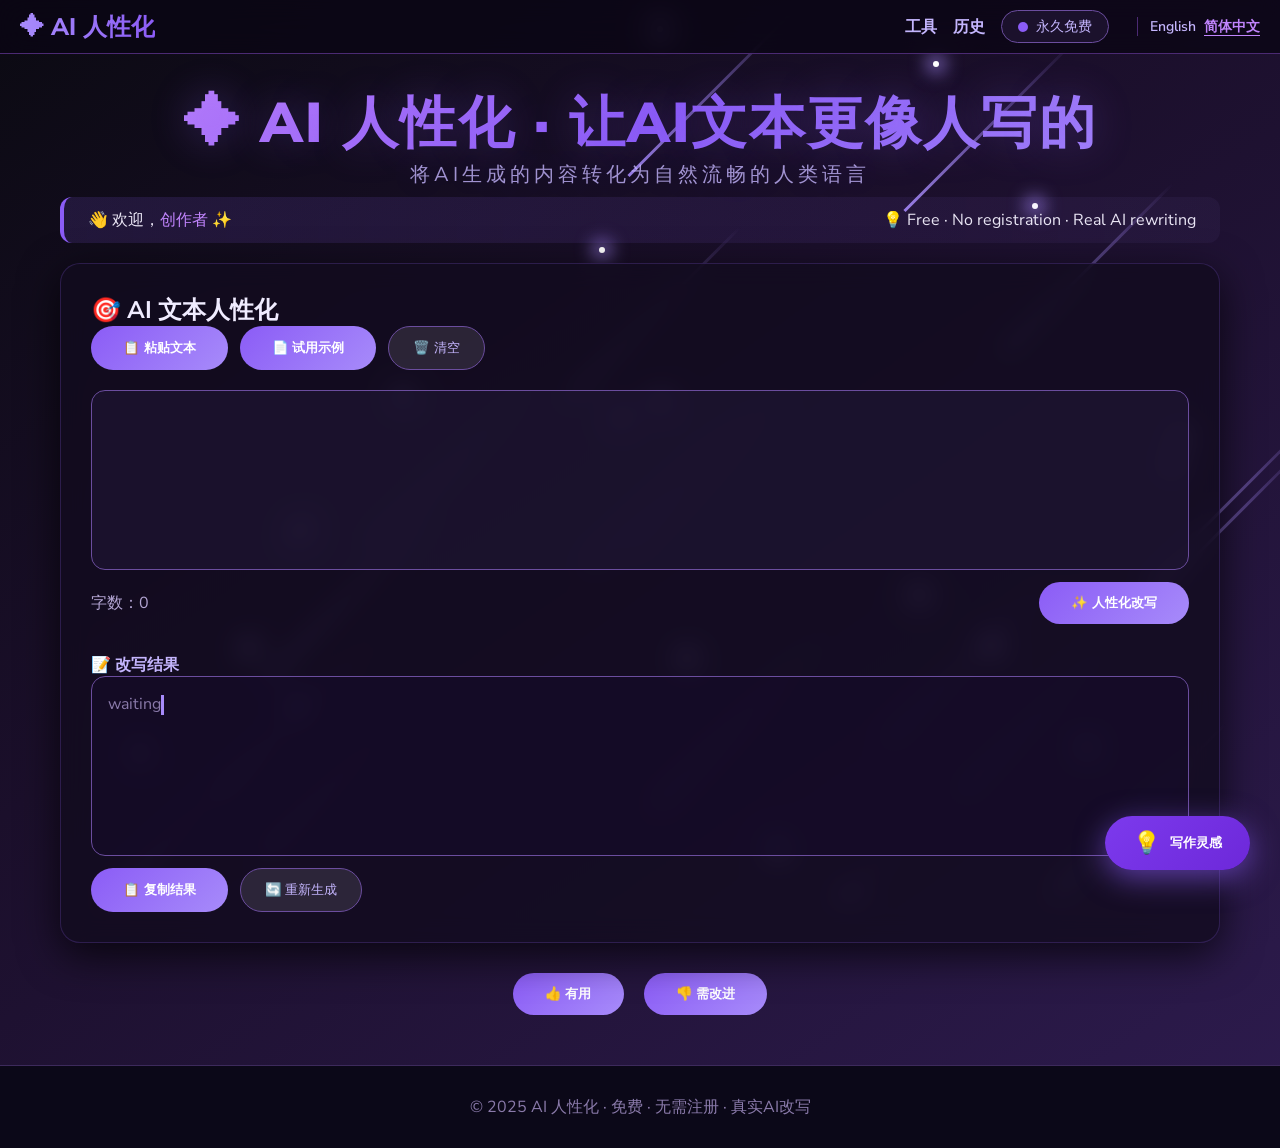
==== index.html @ b2bc5749 "Add files via upload" ====
<!DOCTYPE html>
<html lang="zh-CN">
<head>
    <meta charset="utf-8"/>
    <meta name="viewport" content="width=device-width, initial-scale=1, shrink-to-fit=no"/>
    <title>AI 人性化 · 免费AI文本改写</title>
    <link href="https://fonts.googleapis.com/css?family=Nunito+Sans:400,600,700,800&display=swap" rel="stylesheet"/>
    <link rel="stylesheet" href="../style.css"/>
</head>
<body>
<div id="meteor-container"></div>
<nav class="navbar-custom">
    <div class="brand" id="brandLogo">✦ AI 人性化</div>
    <div class="nav-links">
        <a href="#tool">工具</a>
        <a href="#" id="historyLink">历史</a>
        <span class="usage-badge">
            <span class="badge-dot"></span>
            <span>永久免费</span>
        </span>
        <div class="lang-switch">
            <a href="../" title="English">English</a>
            <a class="curr" href="./" title="简体中文">简体中文</a>
        </div>
    </div>
</nav>
<div class="container" style="margin-top:20px;">
    <div class="main-title">
        ✦ AI 人性化 · 让AI文本更像人写的
        <span class="sub">将AI生成的内容转化为自然流畅的人类语言</span>
    </div>
    <div class="welcome-banner">
        <div class="greeting">👋 欢迎，<span style="color:#c084fc;">创作者</span> ✨</div>
        <div class="daily-tip" id="dailyTip">💡 完全免费 · 无需注册 · 真实AI改写</div>
    </div>
    <div id="tool" class="card-glass">
        <h2 style="color:#f0ecff;">🎯 AI 文本人性化</h2>
        <div style="display:flex; gap:12px; flex-wrap:wrap; margin-bottom:20px;">
            <button class="btn-primary-glow" id="pasteBtn">📋 粘贴文本</button>
            <button class="btn-primary-glow" id="sampleBtn">📄 试用示例</button>
            <button class="btn-secondary" id="clearBtn">🗑️ 清空</button>
        </div>
        <div class="editable-div" contenteditable="true" id="inputText" placeholder="在此粘贴或输入AI生成的文本..."></div>
        <div style="display:flex; justify-content:space-between; align-items:center; margin-top:12px;">
            <span style="color:#b4a6d4;">字数：<span id="wordCount">0</span></span>
            <button class="btn-primary-glow" id="humanizeBtn">✨ 人性化改写</button>
        </div>
        <div style="margin-top:30px;">
            <h4 style="color:#c4b5fd;">📝 改写结果</h4>
            <div class="output-view" id="outputArea">
                <span style="color:#8a7aaa;">等待改写...</span>
                <span class="blinking-cursor"></span>
            </div>
            <div style="display:flex; gap:12px; margin-top:12px; flex-wrap:wrap;">
                <button class="btn-primary-glow" id="copyOutputBtn">📋 复制结果</button>
                <button class="btn-secondary" id="regenerateBtn">🔄 重新生成</button>
            </div>
        </div>
        <div class="status-bar" id="statusBar" style="display:none;">
            <div>AI 检测分数：<span class="score" id="aiScore">--</span></div>
            <div style="margin-top:8px;">
                <span id="statusText" style="color:#c4b5fd;">等待检测...</span>
            </div>
        </div>
    </div>
    <div id="historyPanel" class="card-glass" style="display:none;">
        <h4 style="color:#c084fc;">📂 历史记录</h4>
        <div id="historyList"><p style="color:#8a7aaa;">暂无记录</p></div>
    </div>
    <div style="display:flex; gap:20px; margin:20px 0; justify-content:center;">
        <button class="btn-primary-glow" id="likeBtn">👍 有用</button>
        <button class="btn-primary-glow" id="dislikeBtn">👎 需改进</button>
    </div>
</div>
<button class="floating-tip" id="inspireBtn">
    <span style="font-size:22px;">💡</span> 写作灵感
</button>
<footer style="background:#0b0818; border-top:1px solid #3d2a5c; padding:30px 0; margin-top:50px; text-align:center; color:#8a7aaa;">
    <p>© 2025 AI 人性化 · 免费 · 无需注册 · 真实AI改写</p>
</footer>
<script src="../script.js"></script>
</body>
</html>
---- style.css ----
/* ===== 全部样式 ===== */
* { box-sizing: border-box; margin:0; padding:0; }
body {
    background: linear-gradient(145deg, #0b0a12 0%, #1b0f2b 40%, #2d1b4e 100%);
    color: #eae6f5;
    font-family: 'Nunito Sans', sans-serif;
    min-height: 100vh;
    padding-top: 70px;
    margin:0;
    overflow-x: hidden;
    position: relative;
}
#meteor-container {
    position: fixed;
    top: 0;
    left: 0;
    width: 100%;
    height: 100%;
    pointer-events: none;
    z-index: 0;
    overflow: hidden;
}
.meteor {
    position: absolute;
    width: 6px;
    height: 6px;
    background: #fff;
    border-radius: 50%;
    box-shadow: 0 0 18px 6px rgba(167, 139, 250, 0.8);
    animation: meteor-fall linear infinite;
}
.meteor::after {
    content: '';
    position: absolute;
    top: 0;
    left: 0;
    width: 240px;
    height: 3px;
    background: linear-gradient(to left, rgba(167,139,250,0), rgba(167,139,250,0.9));
    transform: rotate(-45deg) translateX(-90px);
}
@keyframes meteor-fall {
    0% { transform: translate(0, 0) scale(1); opacity: 0.9; }
    70% { opacity: 0.9; }
    100% { transform: translate(calc(-80vw), calc(80vh)) scale(0.2); opacity: 0; }
}
.container { max-width: 1200px; margin: 0 auto; padding: 0 20px; position: relative; z-index: 1; }
.card-glass {
    background: rgba(18, 12, 30, 0.8) !important;
    backdrop-filter: blur(12px);
    border: 1px solid rgba(150, 100, 255, 0.2);
    box-shadow: 0 12px 40px rgba(0,0,0,0.7);
    border-radius: 20px;
    padding: 30px;
    margin-bottom: 30px;
}
.navbar-custom {
    position: fixed;
    top:0; left:0; width:100%; z-index:999;
    background: rgba(10, 5, 20, 0.8);
    backdrop-filter: blur(14px);
    border-bottom: 1px solid #4b2a73;
    padding: 10px 20px;
    display: flex;
    align-items: center;
    justify-content: space-between;
    flex-wrap: wrap;
}
.navbar-custom .brand {
    font-size: 24px; font-weight: 800;
    background: linear-gradient(90deg, #a78bfa, #8b5cf6);
    -webkit-background-clip: text;
    -webkit-text-fill-color: transparent;
    cursor: pointer;
}
.navbar-custom .nav-links {
    display: flex;
    align-items: center;
    gap: 16px;
    flex-wrap: wrap;
}
.navbar-custom .nav-links a {
    color: #c4b5fd;
    text-decoration: none;
    font-weight: 600;
    transition: 0.2s;
    cursor: pointer;
}
.navbar-custom .nav-links a:hover { color: #a78bfa; }
.lang-switch {
    display: inline-flex;
    gap: 8px;
    margin-left: 12px;
    border-left: 1px solid #4b2a73;
    padding-left: 12px;
}
.lang-switch a {
    color: #8a7aaa;
    text-decoration: none;
    font-size: 14px;
    font-weight: 600;
    transition: 0.2s;
}
.lang-switch a:hover { color: #a78bfa; }
.lang-switch a.curr {
    color: #c084fc;
    font-weight: 700;
    text-decoration: underline;
    text-underline-offset: 4px;
}
.usage-badge {
    display: inline-flex; align-items: center;
    background: rgba(30,20,50,0.8);
    border-radius: 40px; padding: 6px 16px;
    border: 1px solid #6b4d9e;
    font-size: 14px; color: #c4b5fd;
}
.badge-dot {
    width: 10px; height: 10px; border-radius: 50%;
    background: #8b5cf6; margin-right: 8px;
    animation: pulse 2s infinite;
}
@keyframes pulse { 0%{opacity:0.6;transform:scale(0.9)} 50%{opacity:1;transform:scale(1.2)} }
.main-title {
    text-align: center;
    font-size: 56px;
    font-weight: 900;
    background: linear-gradient(135deg, #c084fc, #8b5cf6, #a78bfa);
    -webkit-background-clip: text;
    -webkit-text-fill-color: transparent;
    text-shadow: 0 0 40px rgba(139, 92, 246, 0.3);
    letter-spacing: 2px;
    margin: 20px 0 10px 0;
    line-height: 1.2;
}
.main-title .sub {
    font-size: 20px;
    font-weight: 400;
    -webkit-text-fill-color: #c4b5fd;
    display: block;
    margin-top: 6px;
    letter-spacing: 4px;
    opacity: 0.8;
}
@media (max-width: 768px) {
    .main-title { font-size: 32px; }
    .main-title .sub { font-size: 16px; }
}
.editable-div {
    width: 100%; min-height: 180px;
    background: rgba(30,20,50,0.7);
    border: 1px solid #6b4d9e;
    border-radius: 14px;
    padding: 16px;
    color: #f0ecff;
    overflow-y: auto;
    white-space: pre-wrap;
}
.editable-div:focus { outline: none; border-color: #a87cff; box-shadow: 0 0 0 3px rgba(168,124,255,0.3); }
.output-view {
    background: rgba(20,10,40,0.6);
    border: 1px solid #6b4d9e;
    border-radius: 14px;
    padding: 16px;
    min-height: 180px;
    position: relative;
    color: #eae6f5;
}
.output-view .blinking-cursor {
    display: inline-block; width: 3px; height: 20px;
    background: #a78bfa; animation: blink 1s step-end infinite;
    vertical-align: middle;
}
@keyframes blink { 0%,100%{opacity:1} 50%{opacity:0} }
.btn-primary-glow {
    background: linear-gradient(135deg, #8b5cf6, #a78bfa);
    border: none; color: #fff; font-weight: 600;
    padding: 12px 32px; border-radius: 40px;
    transition: all 0.3s ease;
    cursor: pointer;
}
.btn-primary-glow:hover {
    transform: translateY(-2px);
    box-shadow: 0 8px 25px rgba(139,92,246,0.5);
    color: #fff;
}
.btn-secondary {
    background: rgba(255,255,255,0.1);
    border: 1px solid #6b4d9e;
    color: #c4b5fd;
    padding: 12px 24px;
    border-radius: 40px;
    cursor: pointer;
    transition: 0.2s;
}
.btn-secondary:hover {
    background: rgba(255,255,255,0.2);
}
.status-bar {
    background: rgba(20,10,40,0.6);
    border-radius: 16px;
    border: 1px solid #6b4d9e;
    padding: 16px 24px;
    margin-top: 20px;
}
.status-bar .score { color: #c084fc; font-weight: 700; }
.welcome-banner {
    background: linear-gradient(90deg, rgba(139,92,246,0.15), rgba(167,139,250,0.05));
    border-left: 4px solid #8b5cf6;
    padding: 12px 24px;
    border-radius: 12px;
    display: flex;
    justify-content: space-between;
    flex-wrap: wrap;
    align-items: center;
    margin-bottom: 20px;
}
.cosmic-particle {
    position: fixed; pointer-events: none;
    background: radial-gradient(circle, #a78bfa, transparent);
    border-radius: 50%; width: 20px; height: 20px;
    animation: float-up 1.5s ease-out forwards;
    z-index: 9999;
}
@keyframes float-up {
    0% { opacity:1; transform: translateY(0) scale(1); }
    100% { opacity:0; transform: translateY(-120px) scale(0); }
}
.floating-tip {
    position: fixed; bottom: 30px; right: 30px;
    background: linear-gradient(135deg, #7c3aed, #6d28d9);
    color: #fff; border: none; border-radius: 60px;
    padding: 14px 28px; font-weight: 600;
    box-shadow: 0 8px 30px rgba(139,92,246,0.6);
    cursor: pointer; z-index: 1000;
    display: flex; align-items: center; gap: 10px;
    transition: 0.3s;
}
.floating-tip:hover { transform: scale(1.05); }
@media (max-width: 768px) {
    .navbar-custom { flex-direction: column; align-items: stretch; gap: 8px; }
    .nav-links { justify-content: center; }
    .floating-tip { bottom: 16px; right: 16px; padding: 10px 18px; font-size: 14px; }
    .lang-switch { margin-left: 0; padding-left: 0; border-left: none; }
}
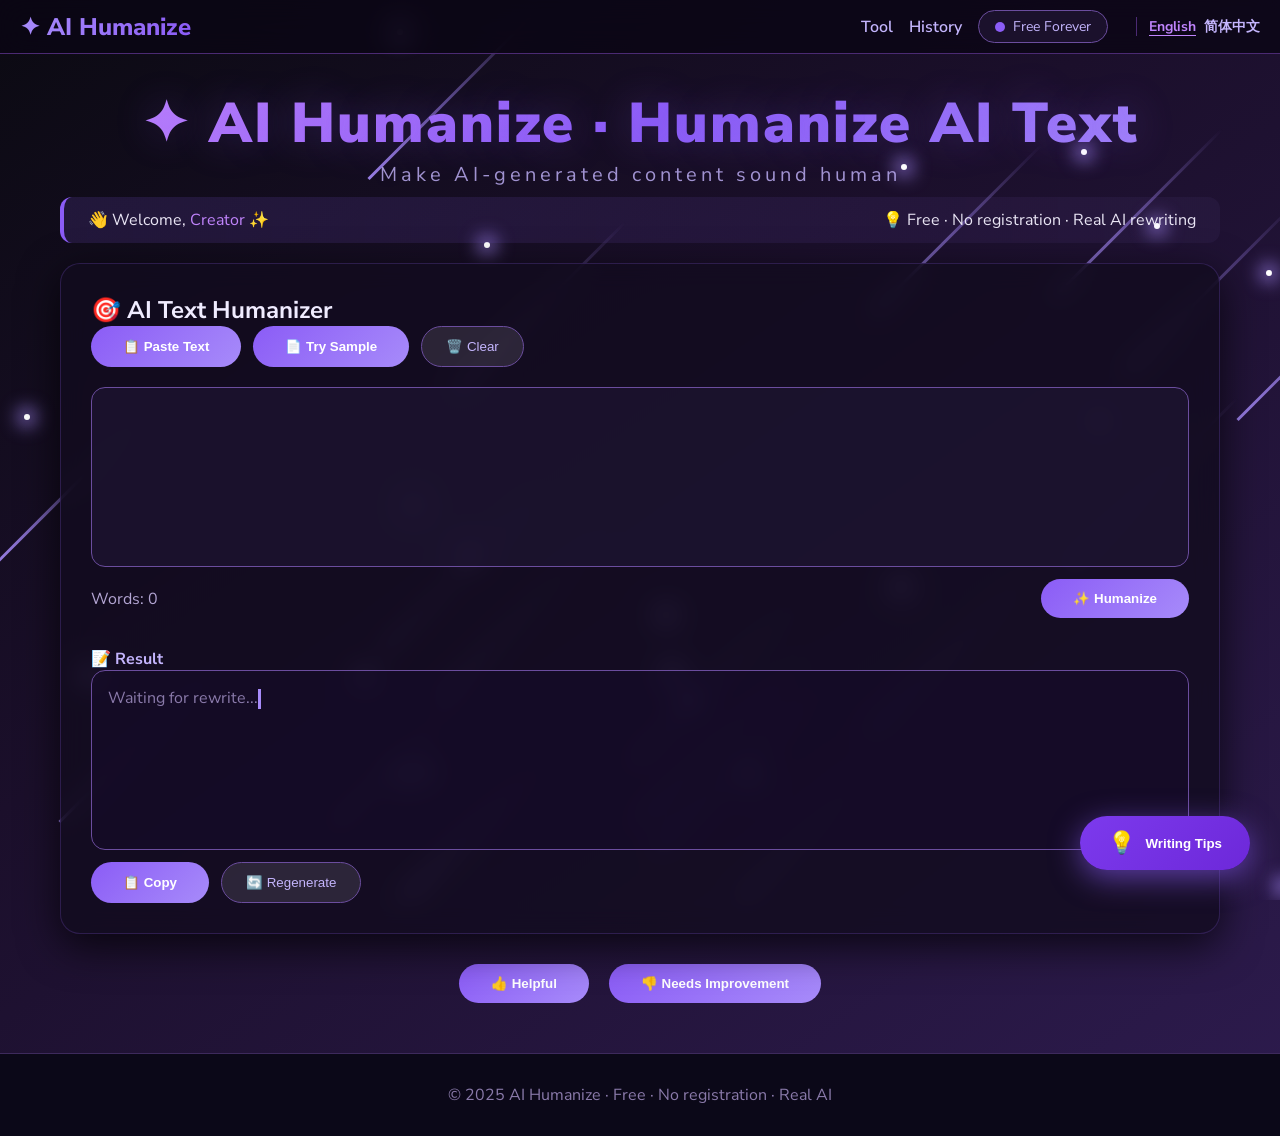
==== commit dbd0af62: "Add files via upload" ====
--- a/index.html
+++ b/index.html
@@ -1,83 +1,85 @@
 <!DOCTYPE html>
-<html lang="zh-CN">
+<html lang="en">
 <head>
     <meta charset="utf-8"/>
     <meta name="viewport" content="width=device-width, initial-scale=1, shrink-to-fit=no"/>
-    <title>AI 人性化 · 免费AI文本改写</title>
+    <title>AI Humanize · Free AI Text Humanizer</title>
     <link href="https://fonts.googleapis.com/css?family=Nunito+Sans:400,600,700,800&display=swap" rel="stylesheet"/>
-    <link rel="stylesheet" href="../style.css"/>
+    <link rel="stylesheet" href="style.css"/>
 </head>
 <body>
+<!-- 流星容器 -->
 <div id="meteor-container"></div>
+<!-- 导航 -->
 <nav class="navbar-custom">
-    <div class="brand" id="brandLogo">✦ AI 人性化</div>
+    <div class="brand" id="brandLogo">✦ AI Humanize</div>
     <div class="nav-links">
-        <a href="#tool">工具</a>
-        <a href="#" id="historyLink">历史</a>
+        <a href="#tool">Tool</a>
+        <a href="#" id="historyLink">History</a>
         <span class="usage-badge">
             <span class="badge-dot"></span>
-            <span>永久免费</span>
+            <span>Free Forever</span>
         </span>
         <div class="lang-switch">
-            <a href="../" title="English">English</a>
-            <a class="curr" href="./" title="简体中文">简体中文</a>
+            <a class="curr" href="./" title="English">English</a>
+            <a href="./zh/" title="简体中文">简体中文</a>
         </div>
     </div>
 </nav>
 <div class="container" style="margin-top:20px;">
     <div class="main-title">
-        ✦ AI 人性化 · 让AI文本更像人写的
-        <span class="sub">将AI生成的内容转化为自然流畅的人类语言</span>
+        ✦ AI Humanize · Humanize AI Text
+        <span class="sub">Make AI-generated content sound human</span>
     </div>
     <div class="welcome-banner">
-        <div class="greeting">👋 欢迎，<span style="color:#c084fc;">创作者</span> ✨</div>
-        <div class="daily-tip" id="dailyTip">💡 完全免费 · 无需注册 · 真实AI改写</div>
+        <div class="greeting">👋 Welcome, <span style="color:#c084fc;">Creator</span> ✨</div>
+        <div class="daily-tip" id="dailyTip">💡 Free · No registration · Real AI rewriting</div>
     </div>
     <div id="tool" class="card-glass">
-        <h2 style="color:#f0ecff;">🎯 AI 文本人性化</h2>
+        <h2 style="color:#f0ecff;">🎯 AI Text Humanizer</h2>
         <div style="display:flex; gap:12px; flex-wrap:wrap; margin-bottom:20px;">
-            <button class="btn-primary-glow" id="pasteBtn">📋 粘贴文本</button>
-            <button class="btn-primary-glow" id="sampleBtn">📄 试用示例</button>
-            <button class="btn-secondary" id="clearBtn">🗑️ 清空</button>
+            <button class="btn-primary-glow" id="pasteBtn">📋 Paste Text</button>
+            <button class="btn-primary-glow" id="sampleBtn">📄 Try Sample</button>
+            <button class="btn-secondary" id="clearBtn">🗑️ Clear</button>
         </div>
-        <div class="editable-div" contenteditable="true" id="inputText" placeholder="在此粘贴或输入AI生成的文本..."></div>
+        <div class="editable-div" contenteditable="true" id="inputText" placeholder="Paste or type AI-generated text here..."></div>
         <div style="display:flex; justify-content:space-between; align-items:center; margin-top:12px;">
-            <span style="color:#b4a6d4;">字数：<span id="wordCount">0</span></span>
-            <button class="btn-primary-glow" id="humanizeBtn">✨ 人性化改写</button>
+            <span style="color:#b4a6d4;">Words: <span id="wordCount">0</span></span>
+            <button class="btn-primary-glow" id="humanizeBtn">✨ Humanize</button>
         </div>
         <div style="margin-top:30px;">
-            <h4 style="color:#c4b5fd;">📝 改写结果</h4>
+            <h4 style="color:#c4b5fd;">📝 Result</h4>
             <div class="output-view" id="outputArea">
-                <span style="color:#8a7aaa;">等待改写...</span>
+                <span style="color:#8a7aaa;">Waiting for rewrite...</span>
                 <span class="blinking-cursor"></span>
             </div>
             <div style="display:flex; gap:12px; margin-top:12px; flex-wrap:wrap;">
-                <button class="btn-primary-glow" id="copyOutputBtn">📋 复制结果</button>
-                <button class="btn-secondary" id="regenerateBtn">🔄 重新生成</button>
+                <button class="btn-primary-glow" id="copyOutputBtn">📋 Copy</button>
+                <button class="btn-secondary" id="regenerateBtn">🔄 Regenerate</button>
             </div>
         </div>
         <div class="status-bar" id="statusBar" style="display:none;">
-            <div>AI 检测分数：<span class="score" id="aiScore">--</span></div>
+            <div>AI Detection Score: <span class="score" id="aiScore">--</span></div>
             <div style="margin-top:8px;">
-                <span id="statusText" style="color:#c4b5fd;">等待检测...</span>
+                <span id="statusText" style="color:#c4b5fd;">Waiting for detection...</span>
             </div>
         </div>
     </div>
     <div id="historyPanel" class="card-glass" style="display:none;">
-        <h4 style="color:#c084fc;">📂 历史记录</h4>
-        <div id="historyList"><p style="color:#8a7aaa;">暂无记录</p></div>
+        <h4 style="color:#c084fc;">📂 History</h4>
+        <div id="historyList"><p style="color:#8a7aaa;">No records yet</p></div>
     </div>
     <div style="display:flex; gap:20px; margin:20px 0; justify-content:center;">
-        <button class="btn-primary-glow" id="likeBtn">👍 有用</button>
-        <button class="btn-primary-glow" id="dislikeBtn">👎 需改进</button>
+        <button class="btn-primary-glow" id="likeBtn">👍 Helpful</button>
+        <button class="btn-primary-glow" id="dislikeBtn">👎 Needs Improvement</button>
     </div>
 </div>
 <button class="floating-tip" id="inspireBtn">
-    <span style="font-size:22px;">💡</span> 写作灵感
+    <span style="font-size:22px;">💡</span> Writing Tips
 </button>
 <footer style="background:#0b0818; border-top:1px solid #3d2a5c; padding:30px 0; margin-top:50px; text-align:center; color:#8a7aaa;">
-    <p>© 2025 AI 人性化 · 免费 · 无需注册 · 真实AI改写</p>
+    <p>© 2025 AI Humanize · Free · No registration · Real AI</p>
 </footer>
-<script src="../script.js"></script>
+<script src="script.js"></script>
 </body>
 </html>
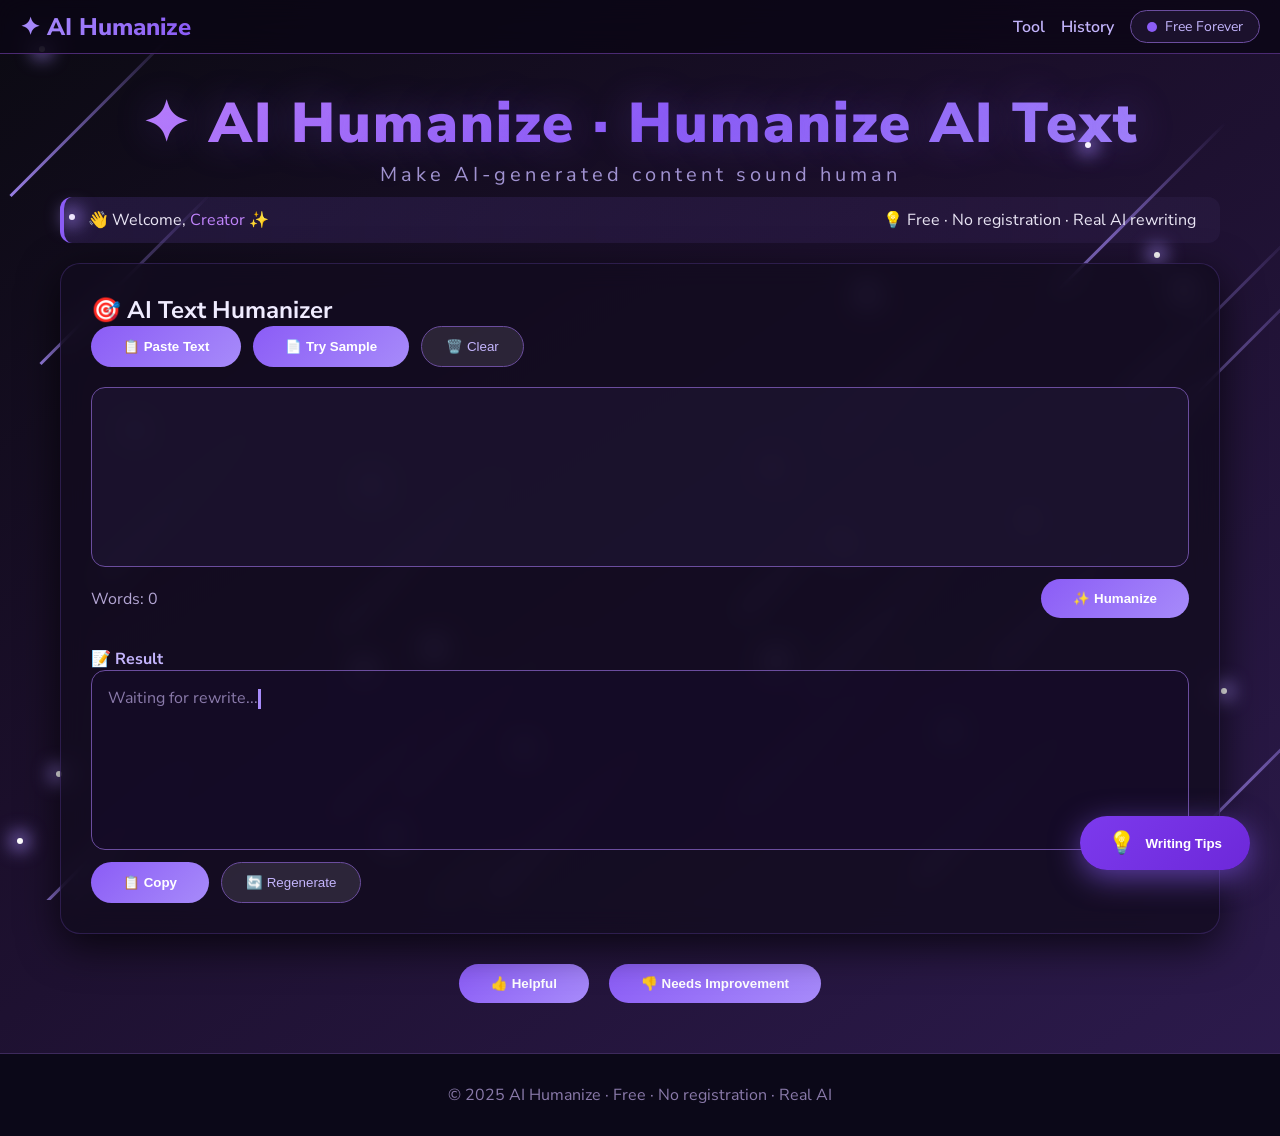
==== commit 1a6cee88: "Add files via upload" ====
--- a/index.html
+++ b/index.html
@@ -4,12 +4,246 @@
     <meta charset="utf-8"/>
     <meta name="viewport" content="width=device-width, initial-scale=1, shrink-to-fit=no"/>
     <title>AI Humanize · Free AI Text Humanizer</title>
+    <!-- Google Analytics -->
+    <script async src="https://www.googletagmanager.com/gtag/js?id=G-K15C6R34PX"></script>
+    <script>
+        window.dataLayer = window.dataLayer || [];
+        function gtag(){dataLayer.push(arguments);}
+        gtag('js', new Date());
+        gtag('config', 'G-K15C6R34PX');
+    </script>
     <link href="https://fonts.googleapis.com/css?family=Nunito+Sans:400,600,700,800&display=swap" rel="stylesheet"/>
-    <link rel="stylesheet" href="style.css"/>
+    <style>
+        /* ===== 全局样式 ===== */
+        * { box-sizing: border-box; margin:0; padding:0; }
+        body {
+            background: linear-gradient(145deg, #0b0a12 0%, #1b0f2b 40%, #2d1b4e 100%);
+            color: #eae6f5;
+            font-family: 'Nunito Sans', sans-serif;
+            min-height: 100vh;
+            padding-top: 70px;
+            margin:0;
+            overflow-x: hidden;
+            position: relative;
+        }
+        #meteor-container {
+            position: fixed;
+            top: 0;
+            left: 0;
+            width: 100%;
+            height: 100%;
+            pointer-events: none;
+            z-index: 0;
+            overflow: hidden;
+        }
+        .meteor {
+            position: absolute;
+            width: 6px;
+            height: 6px;
+            background: #fff;
+            border-radius: 50%;
+            box-shadow: 0 0 18px 6px rgba(167, 139, 250, 0.8);
+            animation: meteor-fall linear infinite;
+        }
+        .meteor::after {
+            content: '';
+            position: absolute;
+            top: 0;
+            left: 0;
+            width: 240px;
+            height: 3px;
+            background: linear-gradient(to left, rgba(167,139,250,0), rgba(167,139,250,0.9));
+            transform: rotate(-45deg) translateX(-90px);
+        }
+        @keyframes meteor-fall {
+            0% { transform: translate(0, 0) scale(1); opacity: 0.9; }
+            70% { opacity: 0.9; }
+            100% { transform: translate(calc(-80vw), calc(80vh)) scale(0.2); opacity: 0; }
+        }
+        .container { max-width: 1200px; margin: 0 auto; padding: 0 20px; position: relative; z-index: 1; }
+        .card-glass {
+            background: rgba(18, 12, 30, 0.8) !important;
+            backdrop-filter: blur(12px);
+            border: 1px solid rgba(150, 100, 255, 0.2);
+            box-shadow: 0 12px 40px rgba(0,0,0,0.7);
+            border-radius: 20px;
+            padding: 30px;
+            margin-bottom: 30px;
+        }
+        .navbar-custom {
+            position: fixed;
+            top:0; left:0; width:100%; z-index:999;
+            background: rgba(10, 5, 20, 0.8);
+            backdrop-filter: blur(14px);
+            border-bottom: 1px solid #4b2a73;
+            padding: 10px 20px;
+            display: flex;
+            align-items: center;
+            justify-content: space-between;
+            flex-wrap: wrap;
+        }
+        .navbar-custom .brand {
+            font-size: 24px; font-weight: 800;
+            background: linear-gradient(90deg, #a78bfa, #8b5cf6);
+            -webkit-background-clip: text;
+            -webkit-text-fill-color: transparent;
+            cursor: pointer;
+        }
+        .navbar-custom .nav-links {
+            display: flex;
+            align-items: center;
+            gap: 16px;
+            flex-wrap: wrap;
+        }
+        .navbar-custom .nav-links a {
+            color: #c4b5fd;
+            text-decoration: none;
+            font-weight: 600;
+            transition: 0.2s;
+            cursor: pointer;
+        }
+        .navbar-custom .nav-links a:hover { color: #a78bfa; }
+        .usage-badge {
+            display: inline-flex; align-items: center;
+            background: rgba(30,20,50,0.8);
+            border-radius: 40px; padding: 6px 16px;
+            border: 1px solid #6b4d9e;
+            font-size: 14px; color: #c4b5fd;
+        }
+        .badge-dot {
+            width: 10px; height: 10px; border-radius: 50%;
+            background: #8b5cf6; margin-right: 8px;
+            animation: pulse 2s infinite;
+        }
+        @keyframes pulse { 0%{opacity:0.6;transform:scale(0.9)} 50%{opacity:1;transform:scale(1.2)} }
+        .main-title {
+            text-align: center;
+            font-size: 56px;
+            font-weight: 900;
+            background: linear-gradient(135deg, #c084fc, #8b5cf6, #a78bfa);
+            -webkit-background-clip: text;
+            -webkit-text-fill-color: transparent;
+            text-shadow: 0 0 40px rgba(139, 92, 246, 0.3);
+            letter-spacing: 2px;
+            margin: 20px 0 10px 0;
+            line-height: 1.2;
+        }
+        .main-title .sub {
+            font-size: 20px;
+            font-weight: 400;
+            -webkit-text-fill-color: #c4b5fd;
+            display: block;
+            margin-top: 6px;
+            letter-spacing: 4px;
+            opacity: 0.8;
+        }
+        @media (max-width: 768px) {
+            .main-title { font-size: 32px; }
+            .main-title .sub { font-size: 16px; }
+        }
+        .editable-div {
+            width: 100%; min-height: 180px;
+            background: rgba(30,20,50,0.7);
+            border: 1px solid #6b4d9e;
+            border-radius: 14px;
+            padding: 16px;
+            color: #f0ecff;
+            overflow-y: auto;
+            white-space: pre-wrap;
+        }
+        .editable-div:focus { outline: none; border-color: #a87cff; box-shadow: 0 0 0 3px rgba(168,124,255,0.3); }
+        .output-view {
+            background: rgba(20,10,40,0.6);
+            border: 1px solid #6b4d9e;
+            border-radius: 14px;
+            padding: 16px;
+            min-height: 180px;
+            position: relative;
+            color: #eae6f5;
+        }
+        .output-view .blinking-cursor {
+            display: inline-block; width: 3px; height: 20px;
+            background: #a78bfa; animation: blink 1s step-end infinite;
+            vertical-align: middle;
+        }
+        @keyframes blink { 0%,100%{opacity:1} 50%{opacity:0} }
+        .btn-primary-glow {
+            background: linear-gradient(135deg, #8b5cf6, #a78bfa);
+            border: none; color: #fff; font-weight: 600;
+            padding: 12px 32px; border-radius: 40px;
+            transition: all 0.3s ease;
+            cursor: pointer;
+        }
+        .btn-primary-glow:hover {
+            transform: translateY(-2px);
+            box-shadow: 0 8px 25px rgba(139,92,246,0.5);
+            color: #fff;
+        }
+        .btn-secondary {
+            background: rgba(255,255,255,0.1);
+            border: 1px solid #6b4d9e;
+            color: #c4b5fd;
+            padding: 12px 24px;
+            border-radius: 40px;
+            cursor: pointer;
+            transition: 0.2s;
+        }
+        .btn-secondary:hover {
+            background: rgba(255,255,255,0.2);
+        }
+        .status-bar {
+            background: rgba(20,10,40,0.6);
+            border-radius: 16px;
+            border: 1px solid #6b4d9e;
+            padding: 16px 24px;
+            margin-top: 20px;
+        }
+        .status-bar .score { color: #c084fc; font-weight: 700; }
+        .welcome-banner {
+            background: linear-gradient(90deg, rgba(139,92,246,0.15), rgba(167,139,250,0.05));
+            border-left: 4px solid #8b5cf6;
+            padding: 12px 24px;
+            border-radius: 12px;
+            display: flex;
+            justify-content: space-between;
+            flex-wrap: wrap;
+            align-items: center;
+            margin-bottom: 20px;
+        }
+        .cosmic-particle {
+            position: fixed; pointer-events: none;
+            background: radial-gradient(circle, #a78bfa, transparent);
+            border-radius: 50%; width: 20px; height: 20px;
+            animation: float-up 1.5s ease-out forwards;
+            z-index: 9999;
+        }
+        @keyframes float-up {
+            0% { opacity:1; transform: translateY(0) scale(1); }
+            100% { opacity:0; transform: translateY(-120px) scale(0); }
+        }
+        .floating-tip {
+            position: fixed; bottom: 30px; right: 30px;
+            background: linear-gradient(135deg, #7c3aed, #6d28d9);
+            color: #fff; border: none; border-radius: 60px;
+            padding: 14px 28px; font-weight: 600;
+            box-shadow: 0 8px 30px rgba(139,92,246,0.6);
+            cursor: pointer; z-index: 1000;
+            display: flex; align-items: center; gap: 10px;
+            transition: 0.3s;
+        }
+        .floating-tip:hover { transform: scale(1.05); }
+        @media (max-width: 768px) {
+            .navbar-custom { flex-direction: column; align-items: stretch; gap: 8px; }
+            .nav-links { justify-content: center; }
+            .floating-tip { bottom: 16px; right: 16px; padding: 10px 18px; font-size: 14px; }
+        }
+    </style>
 </head>
 <body>
+
 <!-- 流星容器 -->
 <div id="meteor-container"></div>
+
 <!-- 导航 -->
 <nav class="navbar-custom">
     <div class="brand" id="brandLogo">✦ AI Humanize</div>
@@ -20,21 +254,24 @@
             <span class="badge-dot"></span>
             <span>Free Forever</span>
         </span>
-        <div class="lang-switch">
-            <a class="curr" href="./" title="English">English</a>
-            <a href="./zh/" title="简体中文">简体中文</a>
-        </div>
     </div>
 </nav>
+
 <div class="container" style="margin-top:20px;">
+
+    <!-- 主标题 -->
     <div class="main-title">
         ✦ AI Humanize · Humanize AI Text
         <span class="sub">Make AI-generated content sound human</span>
     </div>
+
+    <!-- 欢迎横幅 -->
     <div class="welcome-banner">
         <div class="greeting">👋 Welcome, <span style="color:#c084fc;">Creator</span> ✨</div>
         <div class="daily-tip" id="dailyTip">💡 Free · No registration · Real AI rewriting</div>
     </div>
+
+    <!-- 核心工具 -->
     <div id="tool" class="card-glass">
         <h2 style="color:#f0ecff;">🎯 AI Text Humanizer</h2>
         <div style="display:flex; gap:12px; flex-wrap:wrap; margin-bottom:20px;">
@@ -47,6 +284,8 @@
             <span style="color:#b4a6d4;">Words: <span id="wordCount">0</span></span>
             <button class="btn-primary-glow" id="humanizeBtn">✨ Humanize</button>
         </div>
+
+        <!-- 输出区域 -->
         <div style="margin-top:30px;">
             <h4 style="color:#c4b5fd;">📝 Result</h4>
             <div class="output-view" id="outputArea">
@@ -58,6 +297,8 @@
                 <button class="btn-secondary" id="regenerateBtn">🔄 Regenerate</button>
             </div>
         </div>
+
+        <!-- 状态栏 -->
         <div class="status-bar" id="statusBar" style="display:none;">
             <div>AI Detection Score: <span class="score" id="aiScore">--</span></div>
             <div style="margin-top:8px;">
@@ -65,21 +306,282 @@
             </div>
         </div>
     </div>
+
+    <!-- 历史记录 -->
     <div id="historyPanel" class="card-glass" style="display:none;">
         <h4 style="color:#c084fc;">📂 History</h4>
         <div id="historyList"><p style="color:#8a7aaa;">No records yet</p></div>
     </div>
+
+    <!-- 反馈 -->
     <div style="display:flex; gap:20px; margin:20px 0; justify-content:center;">
         <button class="btn-primary-glow" id="likeBtn">👍 Helpful</button>
         <button class="btn-primary-glow" id="dislikeBtn">👎 Needs Improvement</button>
     </div>
+
 </div>
+
+<!-- 浮动灵感按钮 -->
 <button class="floating-tip" id="inspireBtn">
     <span style="font-size:22px;">💡</span> Writing Tips
 </button>
+
 <footer style="background:#0b0818; border-top:1px solid #3d2a5c; padding:30px 0; margin-top:50px; text-align:center; color:#8a7aaa;">
     <p>© 2025 AI Humanize · Free · No registration · Real AI</p>
 </footer>
-<script src="script.js"></script>
+
+<script>
+    (function() {
+        'use strict';
+
+        // ===== 流星特效 =====
+        function createMeteors() {
+            const container = document.getElementById('meteor-container');
+            for (let i = 0; i < 20; i++) {
+                const meteor = document.createElement('div');
+                meteor.className = 'meteor';
+                const startX = Math.random() * 100;
+                const startY = Math.random() * 100;
+                const duration = Math.random() * 4 + 3;
+                const delay = Math.random() * 12;
+                meteor.style.left = startX + 'vw';
+                meteor.style.top = startY + 'vh';
+                meteor.style.animationDuration = duration + 's';
+                meteor.style.animationDelay = delay + 's';
+                container.appendChild(meteor);
+            }
+        }
+        createMeteors();
+
+        // ===== DOM 引用 =====
+        const inputDiv = document.getElementById('inputText');
+        const outputArea = document.getElementById('outputArea');
+        const humanizeBtn = document.getElementById('humanizeBtn');
+        const wordCountSpan = document.getElementById('wordCount');
+        const statusBar = document.getElementById('statusBar');
+        const aiScoreSpan = document.getElementById('aiScore');
+        const statusText = document.getElementById('statusText');
+        const copyBtn = document.getElementById('copyOutputBtn');
+        const regenBtn = document.getElementById('regenerateBtn');
+        const clearBtn = document.getElementById('clearBtn');
+        const pasteBtn = document.getElementById('pasteBtn');
+        const sampleBtn = document.getElementById('sampleBtn');
+        const likeBtn = document.getElementById('likeBtn');
+        const dislikeBtn = document.getElementById('dislikeBtn');
+        const brandLogo = document.getElementById('brandLogo');
+        const inspireBtn = document.getElementById('inspireBtn');
+        const historyLink = document.getElementById('historyLink');
+        const historyPanel = document.getElementById('historyPanel');
+        const dailyTip = document.getElementById('dailyTip');
+
+        let historyData = [];
+        let isProcessing = false;
+        let currentOutput = '';
+
+        // ===== 工具函数 =====
+        function t(key) {
+            const msgs = {
+                paste_error: 'Unable to read clipboard',
+                no_text: '⚠️ Please enter some text first',
+                copying: '✅ Copied to clipboard',
+                copy_fail: 'Copy failed',
+                no_content: 'No content to copy',
+                rewrite_success: '🎉 Rewrite successful! Keep creating',
+                api_error: '💡 If it fails frequently, it may be a network issue, please try again later',
+                like_thanks: '👍 Thank you for your feedback!',
+                dislike_thanks: '👎 Thank you for your feedback! We will improve.',
+                waiting: 'Waiting for rewrite...',
+                rewriting: '⏳ Rewriting...',
+                humanize: '✨ Humanize',
+                detect_low: '✅ Passed (Low Risk)',
+                detect_medium: '⚠️ Medium Risk, suggest rewriting again',
+                detect_high: '❌ High Risk, needs further rewriting'
+            };
+            return msgs[key] || key;
+        }
+
+        // ===== 字数统计 =====
+        function updateWordCount() {
+            const text = inputDiv.innerText || '';
+            const words = text.trim() ? text.trim().split(/\s+/).length : 0;
+            wordCountSpan.textContent = words;
+        }
+        inputDiv.addEventListener('input', updateWordCount);
+
+        // ===== 调用免费API =====
+        async function callFreeAI(text) {
+            const prompt = `Humanize the following AI-generated text, make it sound more natural, conversational, and human-like. Return only the rewritten text, no extra explanation. Text: ${text}`;
+            const url = `https://text.pollinations.ai/prompt/${encodeURIComponent(prompt)}`;
+            const response = await fetch(url);
+            if (!response.ok) {
+                throw new Error(`API请求失败 (${response.status})`);
+            }
+            const result = await response.text();
+            if (!result || result.length < 5) {
+                throw new Error('API返回内容为空');
+            }
+            return result.trim();
+        }
+
+        // ===== 模拟AI检测分数 =====
+        function simulateAIScore(original, rewritten) {
+            const ratio = rewritten.length / (original.length + 1);
+            let score = 50 - Math.min(40, Math.abs(ratio - 1) * 60);
+            score = Math.min(95, Math.max(5, score));
+            return Math.round(score);
+        }
+
+        // ===== 主改写函数 =====
+        async function humanizeText(text) {
+            if (isProcessing) return;
+            if (!text.trim()) { alert(t('no_text')); return; }
+
+            isProcessing = true;
+            humanizeBtn.disabled = true;
+            humanizeBtn.textContent = t('rewriting');
+            outputArea.innerHTML = '<span class="blinking-cursor"></span>';
+            statusBar.style.display = 'none';
+
+            try {
+                const rewritten = await callFreeAI(text);
+                outputArea.innerHTML = '';
+                const textNode = document.createTextNode(rewritten);
+                outputArea.appendChild(textNode);
+                currentOutput = rewritten;
+
+                const score = simulateAIScore(text, rewritten);
+                statusBar.style.display = 'block';
+                aiScoreSpan.textContent = score + '%';
+                if (score < 30) {
+                    statusText.textContent = t('detect_low');
+                    statusBar.style.borderColor = '#34d399';
+                } else if (score < 60) {
+                    statusText.textContent = t('detect_medium');
+                    statusBar.style.borderColor = '#fbbf24';
+                } else {
+                    statusText.textContent = t('detect_high');
+                    statusBar.style.borderColor = '#f87171';
+                }
+
+                historyData.unshift({
+                    input: text.slice(0, 100) + (text.length > 100 ? '...' : ''),
+                    output: rewritten.slice(0, 100) + (rewritten.length > 100 ? '...' : ''),
+                    time: new Date().toLocaleString()
+                });
+
+                dailyTip.textContent = t('rewrite_success');
+            } catch (error) {
+                outputArea.innerHTML = `<span style="color:#f87171;">❌ 改写失败：${error.message}</span>`;
+                statusBar.style.display = 'none';
+                dailyTip.textContent = t('api_error');
+            } finally {
+                isProcessing = false;
+                humanizeBtn.disabled = false;
+                humanizeBtn.textContent = t('humanize');
+            }
+        }
+
+        // ===== 事件绑定 =====
+        humanizeBtn.addEventListener('click', function() {
+            const text = inputDiv.innerText || '';
+            humanizeText(text);
+        });
+
+        regenBtn.addEventListener('click', function() {
+            const text = inputDiv.innerText || '';
+            if (text.trim()) humanizeText(text);
+        });
+
+        copyBtn.addEventListener('click', function() {
+            const text = outputArea.innerText;
+            if (text && !text.includes(t('waiting'))) {
+                navigator.clipboard.writeText(text).then(() => {
+                    alert(t('copying'));
+                }).catch(() => alert(t('copy_fail')));
+            } else {
+                alert(t('no_content'));
+            }
+        });
+
+        clearBtn.addEventListener('click', function() {
+            inputDiv.innerText = '';
+            outputArea.innerHTML = `<span style="color:#8a7aaa;">${t('waiting')}</span><span class="blinking-cursor"></span>`;
+            statusBar.style.display = 'none';
+            updateWordCount();
+        });
+
+        pasteBtn.addEventListener('click', function() {
+            navigator.clipboard.readText().then(text => {
+                inputDiv.innerText = text;
+                updateWordCount();
+            }).catch(() => alert(t('paste_error')));
+        });
+
+        sampleBtn.addEventListener('click', function() {
+            const sample = "This report analyzes evolving consumer preferences and purchasing behaviors of Generation Z within sustainable fashion. As the first digital-native cohort, Gen Z has growing economic influence and strong environmental values, positioning them to reshape retail.";
+            inputDiv.innerText = sample;
+            updateWordCount();
+        });
+
+        likeBtn.addEventListener('click', function() { alert(t('like_thanks')); });
+        dislikeBtn.addEventListener('click', function() { alert(t('dislike_thanks')); });
+
+        // 历史记录
+        historyLink.addEventListener('click', function(e) {
+            e.preventDefault();
+            if (historyPanel.style.display === 'none') {
+                historyPanel.style.display = 'block';
+                const list = document.getElementById('historyList');
+                if (historyData.length === 0) {
+                    list.innerHTML = '<p style="color:#8a7aaa;">No records yet</p>';
+                } else {
+                    list.innerHTML = historyData.map((item, i) =>
+                        `<div style="border-bottom:1px solid #4b2a73; padding:8px 0;">
+                            <div><strong>Input:</strong> ${item.input}</div>
+                            <div><strong>Output:</strong> ${item.output}</div>
+                            <div style="font-size:12px; color:#8a7aaa;">${item.time}</div>
+                        </div>`
+                    ).join('');
+                }
+            } else {
+                historyPanel.style.display = 'none';
+            }
+        });
+
+        // 彩蛋
+        brandLogo.addEventListener('click', function(e) {
+            for (let i=0; i<20; i++) {
+                const particle = document.createElement('div');
+                particle.className = 'cosmic-particle';
+                const x = e.clientX + (Math.random()-0.5)*100;
+                const y = e.clientY + (Math.random()-0.5)*100;
+                particle.style.left = x + 'px';
+                particle.style.top = y + 'px';
+                document.body.appendChild(particle);
+                setTimeout(() => particle.remove(), 1500);
+            }
+        });
+
+        // 灵感悬浮按钮
+        const tips = [
+            '🎯 Using first-person "I" can increase pass rate by 15%',
+            '📈 Adding specific data enhances credibility',
+            '💬 Use conversational transitions ("actually", "that is")',
+            '🔁 Every 3 rewrites, detection score drops by 8% on average',
+            '🌟 Today\'s best: replace long compound sentences with short ones'
+        ];
+        let tipIndex = 0;
+        inspireBtn.addEventListener('click', function() {
+            alert(tips[tipIndex % tips.length]);
+            tipIndex++;
+        });
+
+        // 初始化
+        updateWordCount();
+        outputArea.innerHTML = `<span style="color:#8a7aaa;">${t('waiting')}</span><span class="blinking-cursor"></span>`;
+        dailyTip.textContent = '💡 Free · No registration · Real AI rewriting';
+    })();
+</script>
+
 </body>
 </html>
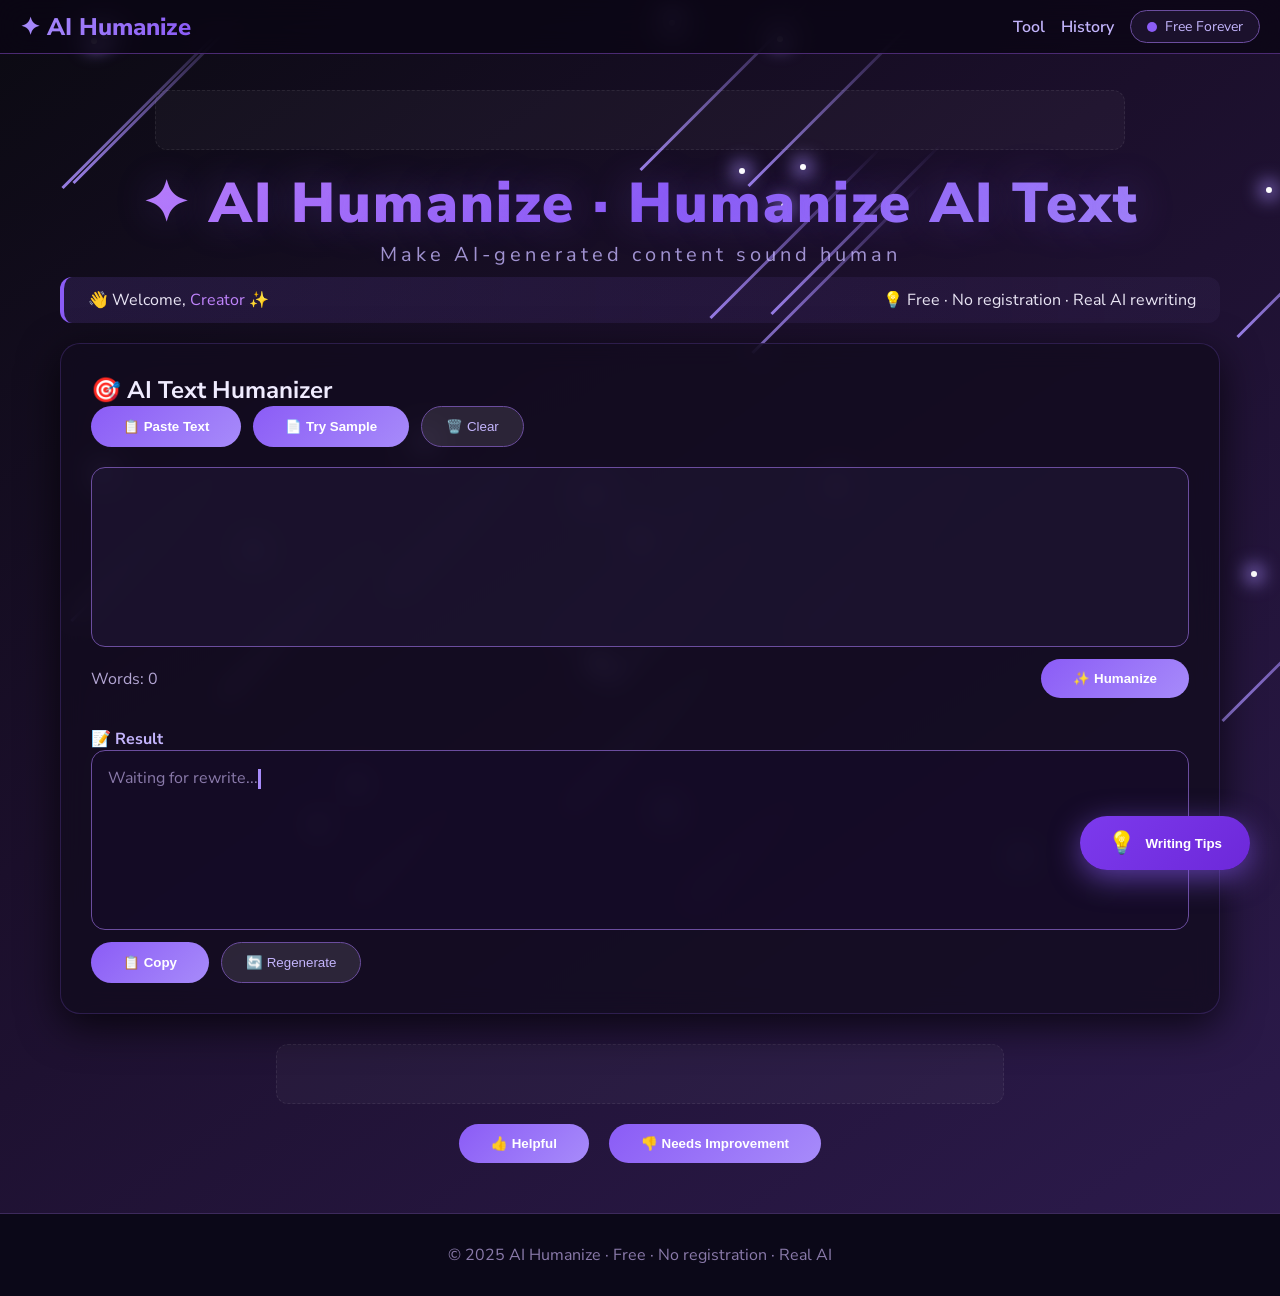
==== commit 39afbc19: "Add files via upload" ====
--- a/index.html
+++ b/index.html
@@ -232,10 +232,33 @@
             transition: 0.3s;
         }
         .floating-tip:hover { transform: scale(1.05); }
+
+        /* ===== 广告容器样式 ===== */
+        .ad-container {
+            text-align: center;
+            margin: 20px auto;
+            padding: 10px 0;
+            min-height: 60px;
+            background: rgba(255,255,255,0.03);
+            border-radius: 12px;
+            border: 1px dashed rgba(255,255,255,0.08);
+        }
+        .ad-container-top {
+            max-width: 970px;
+        }
+        .ad-container-middle {
+            max-width: 728px;
+        }
+        .ad-container iframe {
+            max-width: 100%;
+        }
+
         @media (max-width: 768px) {
             .navbar-custom { flex-direction: column; align-items: stretch; gap: 8px; }
             .nav-links { justify-content: center; }
             .floating-tip { bottom: 16px; right: 16px; padding: 10px 18px; font-size: 14px; }
+            .ad-container-top { max-width: 100%; }
+            .ad-container-middle { max-width: 100%; }
         }
     </style>
 </head>
@@ -258,6 +281,12 @@
 </nav>
 
 <div class="container" style="margin-top:20px;">
+
+    <!-- ===== 顶部广告位 ===== -->
+    <div class="ad-container ad-container-top">
+        <script src="https://pl29774270.effectivecpmnetwork.com/67/96/75/67967511ee190547f6bb1c3bbb584b3f.js"></script>
+        <script src="https://pl29774271.effectivecpmnetwork.com/d9/7f/20/d97f2042ef95ae091f016228f7b421d4.js"></script>
+    </div>
 
     <!-- 主标题 -->
     <div class="main-title">
@@ -305,6 +334,23 @@
                 <span id="statusText" style="color:#c4b5fd;">Waiting for detection...</span>
             </div>
         </div>
+    </div>
+
+    <!-- ===== 中部广告位 ===== -->
+    <div class="ad-container ad-container-middle">
+        <a href="https://www.effectivecpmnetwork.com/xy9bjmbve?key=4cce3d59050caf19cad7175f4929c130" rel="nofollow" target="_blank" style="display:inline-block;margin:0 auto;">
+            <!-- 广告链接内容由 effectivecpmnetwork 控制 -->
+        </a>
+        <script>
+            atOptions = {
+                'key' : '805b2f0c1931dfbb2317ab50033a25b1',
+                'format' : 'iframe',
+                'height' : 60,
+                'width' : 468,
+                'params' : {}
+            };
+        </script>
+        <script src="https://www.highperformanceformat.com/805b2f0c1931dfbb2317ab50033a25b1/invoke.js"></script>
     </div>
 
     <!-- 历史记录 -->
